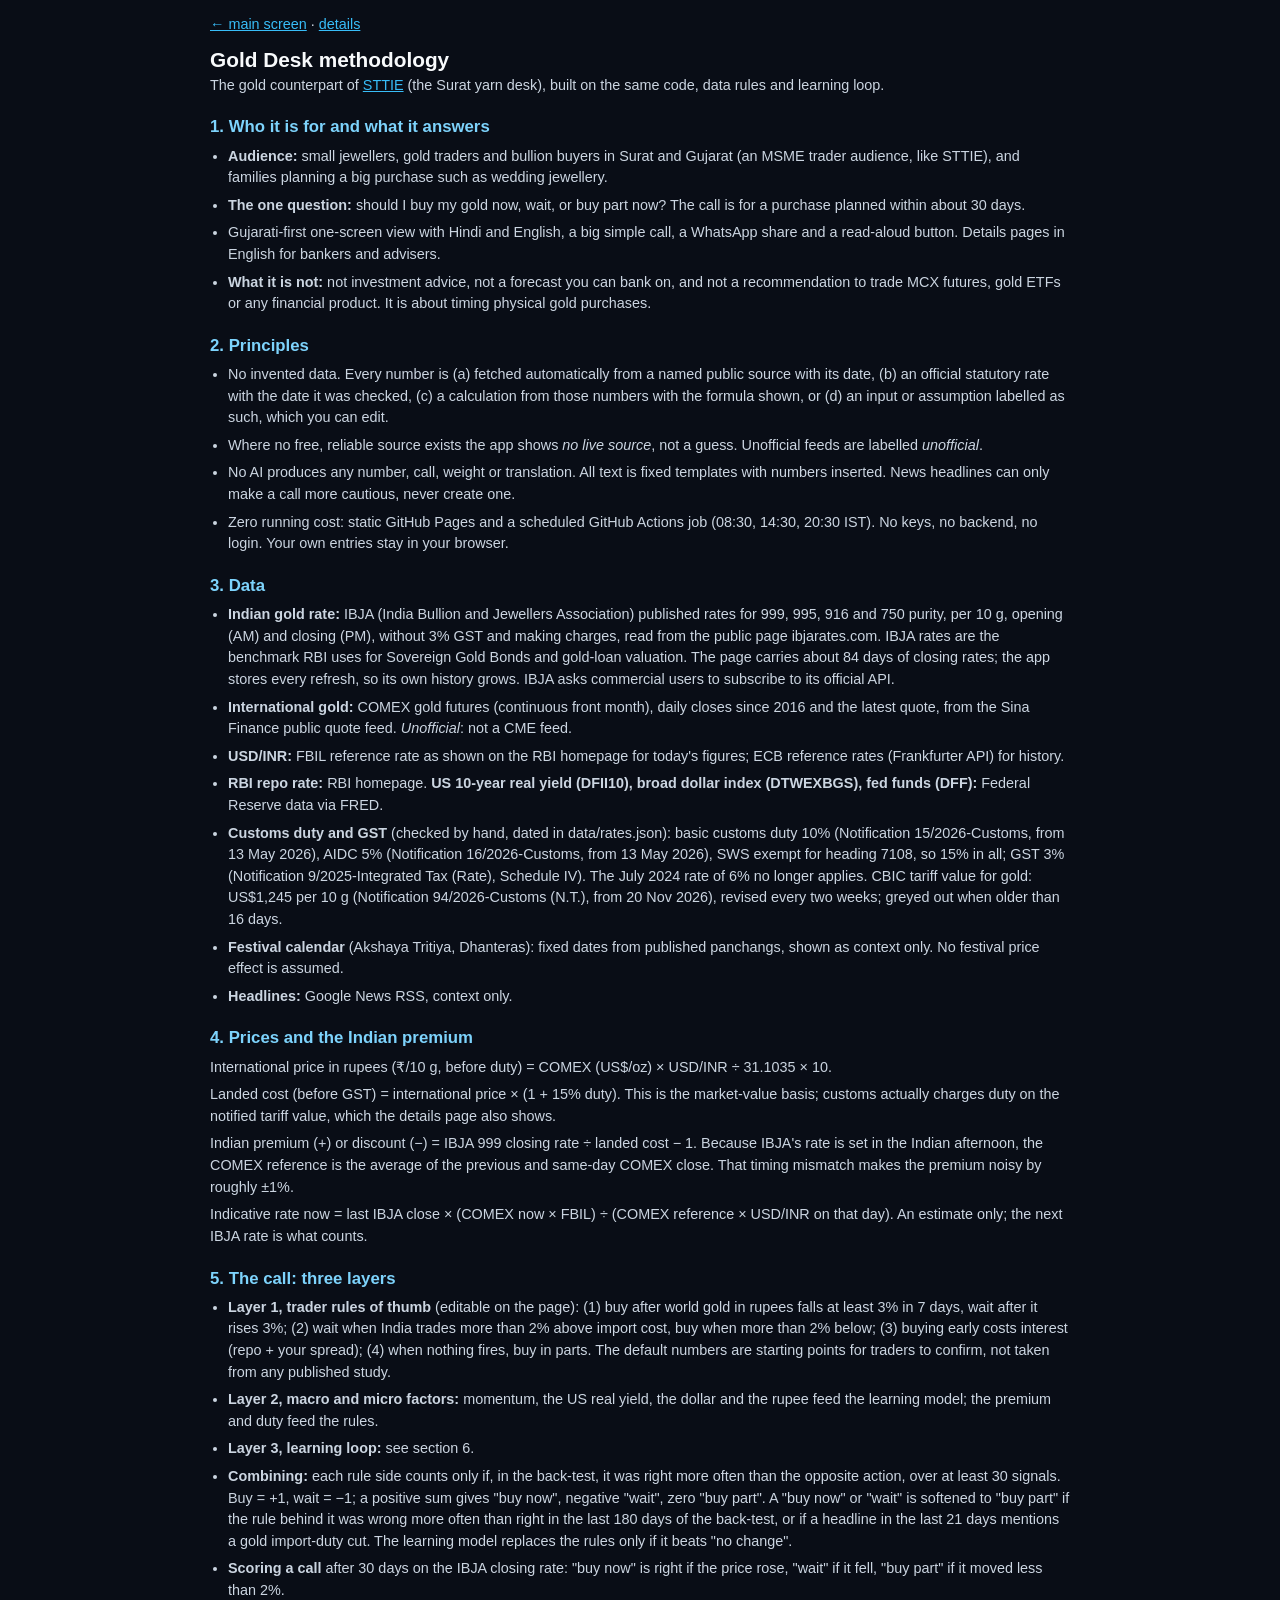
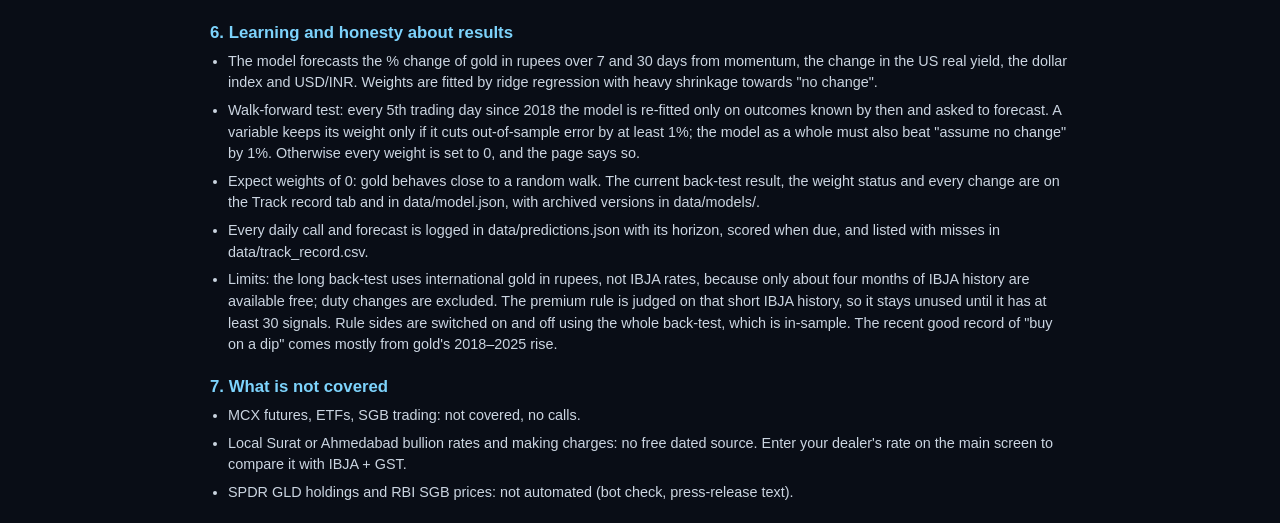
==== methodology.html @ 849dfb8c "Gold Desk: Surat/Gujarat gold buy-now-or-wait advice — IBJA + COMEX + official duty, Gujarati main s" ====
<!DOCTYPE html><html lang="en"><head><meta charset="UTF-8"><meta name="viewport" content="width=device-width, initial-scale=1.0"><title>Gold Desk methodology</title><link rel="icon" href="data:image/svg+xml,%3Csvg xmlns=%22http://www.w3.org/2000/svg%22 viewBox=%220 0 100 100%22%3E%3Ctext y=%22.9em%22 font-size=%2290%22%3E%F0%9F%AA%99%3C/text%3E%3C/svg%3E">
<link rel="stylesheet" href="assets/style.css">
<style>.m{max-width:860px;margin:0 auto}.m h2{font-size:1.05rem;margin:18px 0 6px;color:#7dd3fc}.m p,.m li{font-size:.9rem;color:#cbd5e1;margin-bottom:6px}.m ul{padding-left:18px}</style></head>
<body><div class="m">
<p><a href="index.html">← main screen</a> · <a href="index.html#details">details</a></p>
<h1 style="font-size:1.3rem;margin-top:8px">Gold Desk methodology</h1>
<p class="sub">The gold counterpart of <a href="https://cakashoza-cmyk.github.io/sttie/">STTIE</a> (the Surat yarn desk), built on the same code, data rules and learning loop.</p>

<h2>1. Who it is for and what it answers</h2>
<ul><li><b>Audience:</b> small jewellers, gold traders and bullion buyers in Surat and Gujarat (an MSME trader audience, like STTIE), and families planning a big purchase such as wedding jewellery.</li>
<li><b>The one question:</b> should I buy my gold now, wait, or buy part now? The call is for a purchase planned within about 30 days.</li>
<li>Gujarati-first one-screen view with Hindi and English, a big simple call, a WhatsApp share and a read-aloud button. Details pages in English for bankers and advisers.</li>
<li><b>What it is not:</b> not investment advice, not a forecast you can bank on, and not a recommendation to trade MCX futures, gold ETFs or any financial product. It is about timing physical gold purchases.</li></ul>

<h2>2. Principles</h2>
<ul><li>No invented data. Every number is (a) fetched automatically from a named public source with its date, (b) an official statutory rate with the date it was checked, (c) a calculation from those numbers with the formula shown, or (d) an input or assumption labelled as such, which you can edit.</li>
<li>Where no free, reliable source exists the app shows <i>no live source</i>, not a guess. Unofficial feeds are labelled <i>unofficial</i>.</li>
<li>No AI produces any number, call, weight or translation. All text is fixed templates with numbers inserted. News headlines can only make a call more cautious, never create one.</li>
<li>Zero running cost: static GitHub Pages and a scheduled GitHub Actions job (08:30, 14:30, 20:30 IST). No keys, no backend, no login. Your own entries stay in your browser.</li></ul>

<h2>3. Data</h2>
<ul><li><b>Indian gold rate:</b> IBJA (India Bullion and Jewellers Association) published rates for 999, 995, 916 and 750 purity, per 10 g, opening (AM) and closing (PM), without 3% GST and making charges, read from the public page ibjarates.com. IBJA rates are the benchmark RBI uses for Sovereign Gold Bonds and gold-loan valuation. The page carries about 84 days of closing rates; the app stores every refresh, so its own history grows. IBJA asks commercial users to subscribe to its official API.</li>
<li><b>International gold:</b> COMEX gold futures (continuous front month), daily closes since 2016 and the latest quote, from the Sina Finance public quote feed. <i>Unofficial</i>: not a CME feed.</li>
<li><b>USD/INR:</b> FBIL reference rate as shown on the RBI homepage for today's figures; ECB reference rates (Frankfurter API) for history.</li>
<li><b>RBI repo rate:</b> RBI homepage. <b>US 10-year real yield (DFII10), broad dollar index (DTWEXBGS), fed funds (DFF):</b> Federal Reserve data via FRED.</li>
<li><b>Customs duty and GST</b> (checked by hand, dated in data/rates.json): basic customs duty 10% (Notification 15/2026-Customs, from 13 May 2026), AIDC 5% (Notification 16/2026-Customs, from 13 May 2026), SWS exempt for heading 7108, so 15% in all; GST 3% (Notification 9/2025-Integrated Tax (Rate), Schedule IV). The July 2024 rate of 6% no longer applies. CBIC tariff value for gold: US$1,245 per 10 g (Notification 94/2026-Customs (N.T.), from 20 Nov 2026), revised every two weeks; greyed out when older than 16 days.</li>
<li><b>Festival calendar</b> (Akshaya Tritiya, Dhanteras): fixed dates from published panchangs, shown as context only. No festival price effect is assumed.</li>
<li><b>Headlines:</b> Google News RSS, context only.</li></ul>

<h2>4. Prices and the Indian premium</h2>
<p>International price in rupees (₹/10 g, before duty) = COMEX (US$/oz) × USD/INR ÷ 31.1035 × 10.</p>
<p>Landed cost (before GST) = international price × (1 + 15% duty). This is the market-value basis; customs actually charges duty on the notified tariff value, which the details page also shows.</p>
<p>Indian premium (+) or discount (−) = IBJA 999 closing rate ÷ landed cost − 1. Because IBJA's rate is set in the Indian afternoon, the COMEX reference is the average of the previous and same-day COMEX close. That timing mismatch makes the premium noisy by roughly ±1%.</p>
<p>Indicative rate now = last IBJA close × (COMEX now × FBIL) ÷ (COMEX reference × USD/INR on that day). An estimate only; the next IBJA rate is what counts.</p>

<h2>5. The call: three layers</h2>
<ul><li><b>Layer 1, trader rules of thumb</b> (editable on the page): (1) buy after world gold in rupees falls at least 3% in 7 days, wait after it rises 3%; (2) wait when India trades more than 2% above import cost, buy when more than 2% below; (3) buying early costs interest (repo + your spread); (4) when nothing fires, buy in parts. The default numbers are starting points for traders to confirm, not taken from any published study.</li>
<li><b>Layer 2, macro and micro factors:</b> momentum, the US real yield, the dollar and the rupee feed the learning model; the premium and duty feed the rules.</li>
<li><b>Layer 3, learning loop:</b> see section 6.</li>
<li><b>Combining:</b> each rule side counts only if, in the back-test, it was right more often than the opposite action, over at least 30 signals. Buy = +1, wait = −1; a positive sum gives "buy now", negative "wait", zero "buy part". A "buy now" or "wait" is softened to "buy part" if the rule behind it was wrong more often than right in the last 180 days of the back-test, or if a headline in the last 21 days mentions a gold import-duty cut. The learning model replaces the rules only if it beats "no change".</li>
<li><b>Scoring a call</b> after 30 days on the IBJA closing rate: "buy now" is right if the price rose, "wait" if it fell, "buy part" if it moved less than 2%.</li></ul>

<h2>6. Learning and honesty about results</h2>
<ul><li>The model forecasts the % change of gold in rupees over 7 and 30 days from momentum, the change in the US real yield, the dollar index and USD/INR. Weights are fitted by ridge regression with heavy shrinkage towards "no change".</li>
<li>Walk-forward test: every 5th trading day since 2018 the model is re-fitted only on outcomes known by then and asked to forecast. A variable keeps its weight only if it cuts out-of-sample error by at least 1%; the model as a whole must also beat "assume no change" by 1%. Otherwise every weight is set to 0, and the page says so.</li>
<li>Expect weights of 0: gold behaves close to a random walk. The current back-test result, the weight status and every change are on the Track record tab and in data/model.json, with archived versions in data/models/.</li>
<li>Every daily call and forecast is logged in data/predictions.json with its horizon, scored when due, and listed with misses in data/track_record.csv.</li>
<li>Limits: the long back-test uses international gold in rupees, not IBJA rates, because only about four months of IBJA history are available free; duty changes are excluded. The premium rule is judged on that short IBJA history, so it stays unused until it has at least 30 signals. Rule sides are switched on and off using the whole back-test, which is in-sample. The recent good record of "buy on a dip" comes mostly from gold's 2018–2025 rise.</li></ul>

<h2>7. What is not covered</h2>
<ul><li>MCX futures, ETFs, SGB trading: not covered, no calls.</li>
<li>Local Surat or Ahmedabad bullion rates and making charges: no free dated source. Enter your dealer's rate on the main screen to compare it with IBJA + GST.</li>
<li>SPDR GLD holdings and RBI SGB prices: not automated (bot check, press-release text).</li></ul>
</div></body></html>
---- assets/style.css ----
:root{--bg:#090d16;--card:#131c2e;--hover:#1a273e;--text:#f8fafc;--muted:#94a3b8;--blue:#38bdf8;--green:#22c55e;--yellow:#eab308;--red:#ef4444;--purple:#a855f7;--border:#24324a}
*{box-sizing:border-box;margin:0;padding:0;font-family:-apple-system,BlinkMacSystemFont,"Segoe UI",Roboto,Helvetica,Arial,sans-serif}
body{background:var(--bg);color:var(--text);line-height:1.5;padding:14px}
.container{max-width:1300px;margin:0 auto}
header{display:flex;justify-content:space-between;align-items:center;gap:12px;flex-wrap:wrap;padding-bottom:12px;border-bottom:1px solid var(--border);margin-bottom:14px}
h1{font-size:1.25rem}h1 small{display:block;font-size:.8rem;color:var(--muted);font-weight:400}
.meta{font-size:.8rem;color:var(--muted);text-align:right}
.tabs{display:flex;gap:6px;overflow-x:auto;padding-bottom:10px;margin-bottom:14px;border-bottom:1px solid var(--border)}
.tab{background:transparent;border:1px solid transparent;color:var(--muted);padding:8px 12px;border-radius:6px;font-size:.84rem;font-weight:600;cursor:pointer;white-space:nowrap}
.tab:hover{color:var(--text);background:var(--hover)}.tab.active{color:#fff;background:#0284c7;border-color:var(--blue)}
.screen{display:none}.screen.active{display:block}
.grid{display:grid;grid-template-columns:repeat(auto-fit,minmax(240px,1fr));gap:12px;margin-bottom:14px}
.grid2{display:grid;grid-template-columns:repeat(auto-fit,minmax(420px,1fr));gap:14px;margin-bottom:14px}
@media(max-width:520px){.grid2{grid-template-columns:1fr}}
.card{background:var(--card);border:1px solid var(--border);border-radius:8px;padding:16px}
.ct{font-size:.82rem;font-weight:700;color:var(--muted);text-transform:uppercase;letter-spacing:.4px;margin-bottom:10px;display:flex;justify-content:space-between;gap:8px;align-items:center}
.big{font-size:1.6rem;font-weight:700}.big small{font-size:.85rem;color:var(--muted);font-weight:400}
.sub{font-size:.78rem;color:var(--muted)}
table{width:100%;border-collapse:collapse;font-size:.84rem;margin-top:6px}
th{background:#0b1320;color:var(--muted);font-weight:600;padding:7px 8px;border-bottom:1px solid var(--border);text-align:left}
td{padding:7px 8px;border-bottom:1px solid var(--border);vertical-align:top}
tr:hover td{background:var(--hover)}
.pill{display:inline-block;font-size:.68rem;font-weight:700;padding:2px 7px;border-radius:10px;text-transform:uppercase;letter-spacing:.3px;border:1px solid}
.p-live{color:#4ade80;border-color:#22c55e;background:rgba(34,197,94,.12)}
.p-official{color:#7dd3fc;border-color:#38bdf8;background:rgba(56,189,248,.12)}
.p-input{color:#fde047;border-color:#eab308;background:rgba(234,179,8,.12)}
.p-assume{color:#fdba74;border-color:#f97316;background:rgba(249,115,22,.12)}
.p-est{color:#d8b4fe;border-color:#a855f7;background:rgba(168,85,247,.12)}
.p-stale,.p-none{color:#94a3b8;border-color:#475569;background:rgba(71,85,105,.2)}
.p-bad{color:#f87171;border-color:#ef4444;background:rgba(239,68,68,.12)}
.grey{color:#64748b;font-style:italic}
.up{color:#4ade80}.down{color:#f87171}.flat{color:#fde047}
.src{font-size:.72rem;color:var(--muted)}.src a{color:var(--blue)}
a{color:var(--blue)}
input[type=number],input[type=text],input[type=date],select{background:#0b1320;color:var(--text);border:1px solid #eab308;border-radius:4px;padding:4px 6px;font-size:.84rem;width:100px}
input.assume{border-color:#f97316}
input[type=range]{width:100%;accent-color:var(--blue)}
.row{display:flex;justify-content:space-between;align-items:center;gap:8px;margin-bottom:8px;font-size:.84rem}
.box{background:#0b1320;border-radius:6px;padding:12px;margin-bottom:10px}
.note{font-size:.8rem;color:#cbd5e1;background:rgba(56,189,248,.07);border-left:3px solid var(--blue);padding:8px 10px;border-radius:4px;margin-bottom:12px}
.warn{font-size:.8rem;color:#fde68a;background:rgba(234,179,8,.08);border-left:3px solid var(--yellow);padding:8px 10px;border-radius:4px;margin-bottom:12px}
.formula{font-family:ui-monospace,Menlo,Consolas,monospace;font-size:.76rem;color:#cbd5e1;background:#0b1320;padding:8px;border-radius:4px;white-space:pre-wrap;margin-top:6px}
details summary{cursor:pointer;font-size:.8rem;color:var(--blue);margin-top:6px}
button.btn{background:#0284c7;color:#fff;border:0;border-radius:5px;padding:6px 12px;font-size:.82rem;font-weight:600;cursor:pointer}
button.btn.ghost{background:transparent;border:1px solid var(--border);color:var(--muted)}
.call{font-size:1.15rem;font-weight:700}
svg.spark{vertical-align:middle}
.legend{font-size:.74rem;color:var(--muted);display:flex;gap:10px;flex-wrap:wrap;margin-top:4px}
/* main simple screen: mobile first */
.simple{max-width:520px;margin:0 auto;padding:4px 2px 30px}
.langs{display:flex;gap:6px;justify-content:center;margin-bottom:10px}
.langs button{flex:1;font-size:1rem;padding:10px 6px;border-radius:8px;border:1px solid var(--border);background:var(--card);color:var(--muted);font-weight:700}
.langs button.on{background:#0284c7;color:#fff;border-color:var(--blue)}
.s-title{font-size:1.35rem;text-align:center;margin:6px 0 12px}
.answer{border-radius:14px;padding:18px 16px;text-align:center;margin-bottom:12px;border:2px solid}
.answer.buy{background:rgba(34,197,94,.14);border-color:#22c55e}.answer.wait{background:rgba(239,68,68,.13);border-color:#ef4444}.answer.small{background:rgba(234,179,8,.13);border-color:#eab308}
.a-label{font-size:1rem;color:#cbd5e1}.a-main{font-size:2.3rem;font-weight:800;line-height:1.2;margin:6px 0}.a-reason{font-size:1.1rem;color:#e2e8f0}
.tile{background:var(--card);border:1px solid var(--border);border-radius:12px;padding:14px 16px;margin-bottom:12px}
.t-label{display:block;font-size:1rem;color:var(--muted);font-weight:700;margin-bottom:4px}
.t-big{font-size:2.4rem;font-weight:800}.t-mid{font-size:1.45rem;font-weight:800}.t-sub{font-size:.95rem;color:var(--muted)}
.center{text-align:center}
.q-row{display:flex;gap:8px}
.q-row input{flex:1;font-size:1.8rem;padding:10px;border-radius:10px;border:2px solid #eab308;background:#0b1320;color:#fff;width:100%}
.q-clear{font-size:1rem;padding:0 14px;border-radius:10px;border:1px solid var(--border);background:transparent;color:var(--muted)}
.actions{display:flex;gap:10px;margin:6px 0 14px}
.actions button{flex:1;font-size:1.15rem;font-weight:800;padding:14px;border-radius:12px;border:0;cursor:pointer}
.wa{background:#25d366;color:#062b16}.speak{background:#334155;color:#fff}
.details-link{font-size:.9rem;color:var(--muted)}
details.aud{display:inline-block}details.aud summary{list-style:none;cursor:pointer;color:inherit;font-size:inherit;margin:0;border-bottom:1px dotted #64748b}
details.aud summary::-webkit-details-marker{display:none}
.audbox{font-size:.74rem;font-weight:400;color:#cbd5e1;background:#0b1320;border:1px solid var(--border);border-radius:6px;padding:8px;margin-top:4px;max-width:440px;line-height:1.45}
.p-unofficial{color:#fbbf24;border-color:#f59e0b;background:rgba(245,158,11,.12)}
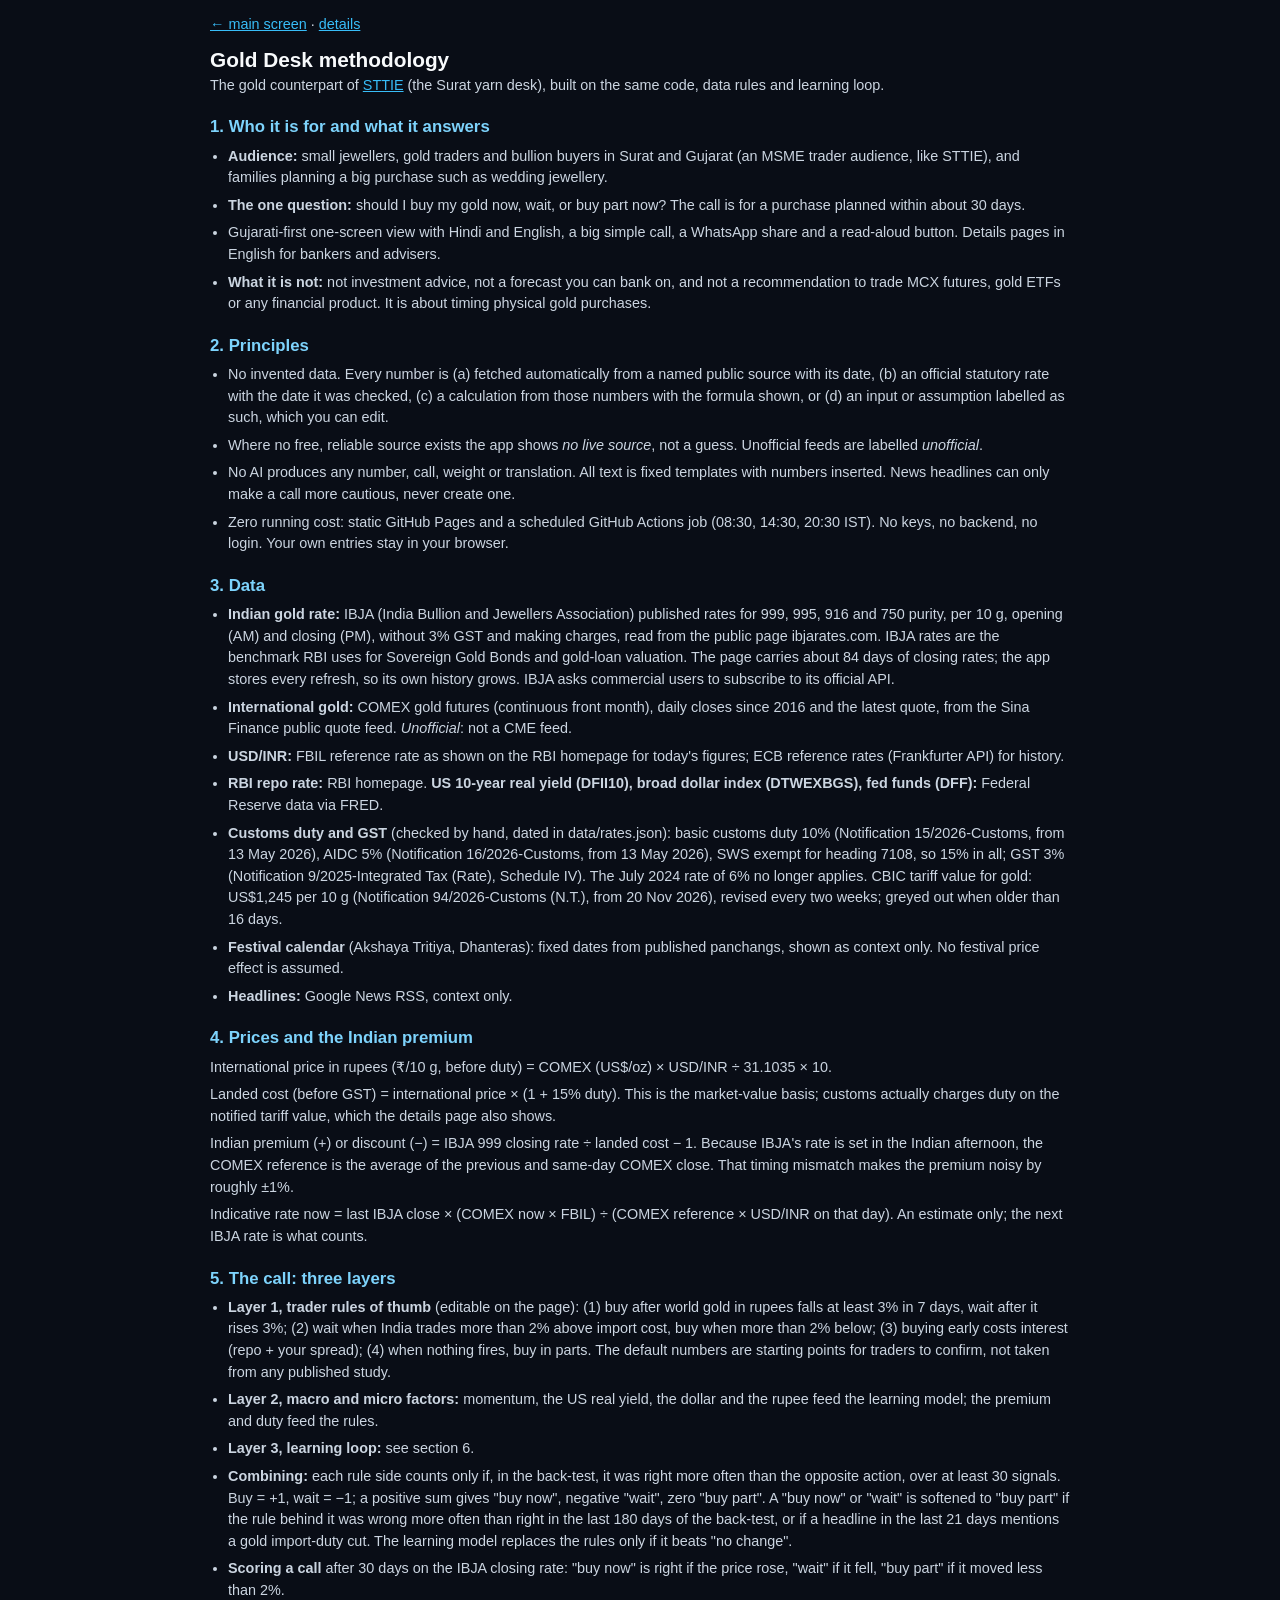
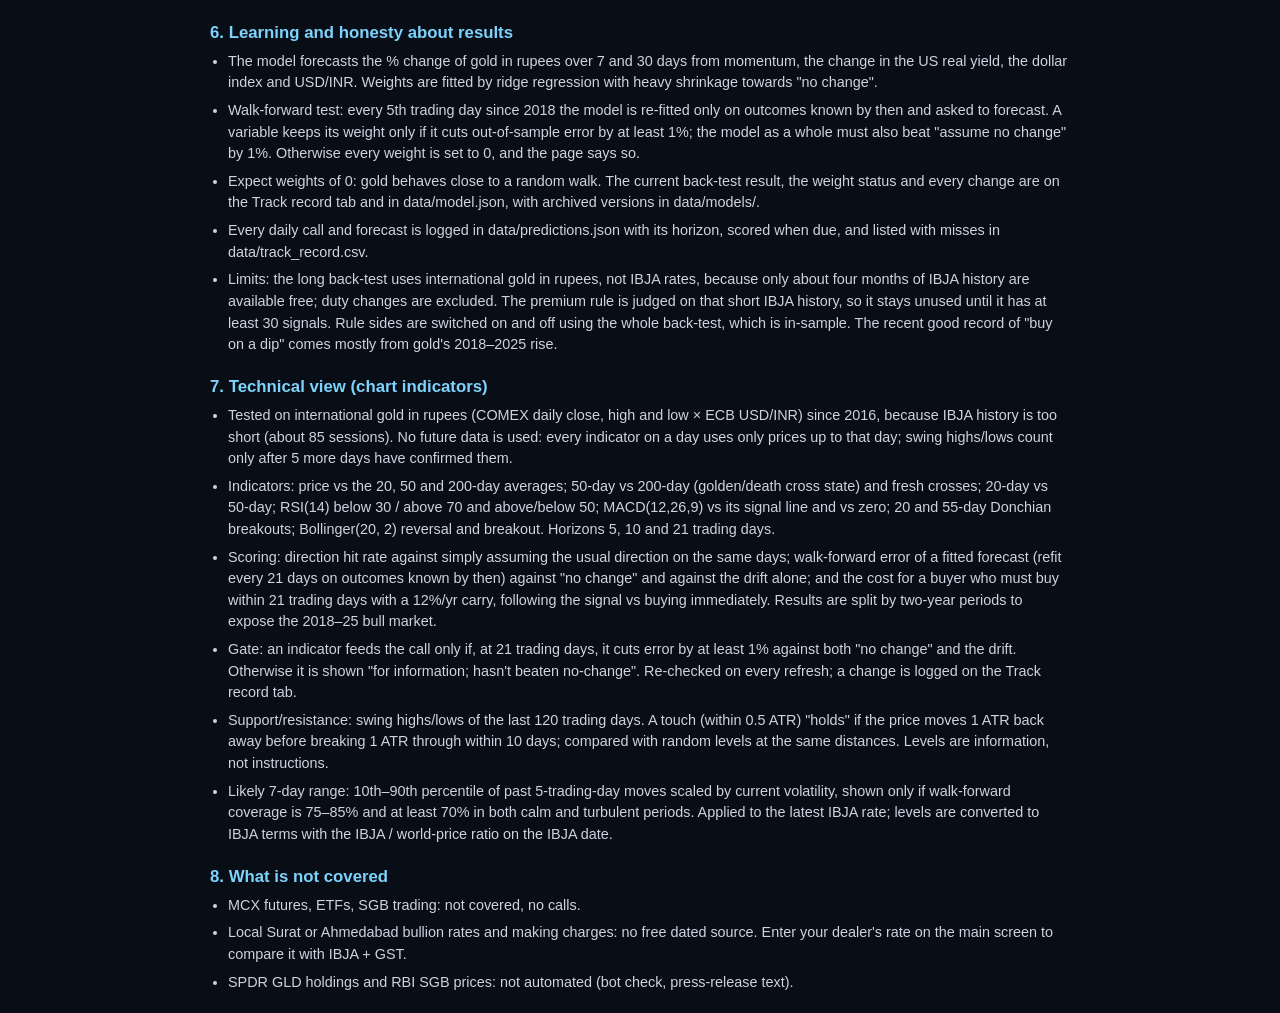
==== commit 3177bdc5: "Technical view: back-tested chart indicators, support/resistance and 7-day range (tab 7, gu/hi/en); " ====
--- a/methodology.html
+++ b/methodology.html
@@ -47,7 +47,15 @@
 <li>Every daily call and forecast is logged in data/predictions.json with its horizon, scored when due, and listed with misses in data/track_record.csv.</li>
 <li>Limits: the long back-test uses international gold in rupees, not IBJA rates, because only about four months of IBJA history are available free; duty changes are excluded. The premium rule is judged on that short IBJA history, so it stays unused until it has at least 30 signals. Rule sides are switched on and off using the whole back-test, which is in-sample. The recent good record of "buy on a dip" comes mostly from gold's 2018–2025 rise.</li></ul>
 
-<h2>7. What is not covered</h2>
+<h2>7. Technical view (chart indicators)</h2>
+<ul><li>Tested on international gold in rupees (COMEX daily close, high and low × ECB USD/INR) since 2016, because IBJA history is too short (about 85 sessions). No future data is used: every indicator on a day uses only prices up to that day; swing highs/lows count only after 5 more days have confirmed them.</li>
+<li>Indicators: price vs the 20, 50 and 200-day averages; 50-day vs 200-day (golden/death cross state) and fresh crosses; 20-day vs 50-day; RSI(14) below 30 / above 70 and above/below 50; MACD(12,26,9) vs its signal line and vs zero; 20 and 55-day Donchian breakouts; Bollinger(20, 2) reversal and breakout. Horizons 5, 10 and 21 trading days.</li>
+<li>Scoring: direction hit rate against simply assuming the usual direction on the same days; walk-forward error of a fitted forecast (refit every 21 days on outcomes known by then) against "no change" and against the drift alone; and the cost for a buyer who must buy within 21 trading days with a 12%/yr carry, following the signal vs buying immediately. Results are split by two-year periods to expose the 2018–25 bull market.</li>
+<li>Gate: an indicator feeds the call only if, at 21 trading days, it cuts error by at least 1% against both "no change" and the drift. Otherwise it is shown "for information; hasn't beaten no-change". Re-checked on every refresh; a change is logged on the Track record tab.</li>
+<li>Support/resistance: swing highs/lows of the last 120 trading days. A touch (within 0.5 ATR) "holds" if the price moves 1 ATR back away before breaking 1 ATR through within 10 days; compared with random levels at the same distances. Levels are information, not instructions.</li>
+<li>Likely 7-day range: 10th–90th percentile of past 5-trading-day moves scaled by current volatility, shown only if walk-forward coverage is 75–85% and at least 70% in both calm and turbulent periods. Applied to the latest IBJA rate; levels are converted to IBJA terms with the IBJA / world-price ratio on the IBJA date.</li></ul>
+
+<h2>8. What is not covered</h2>
 <ul><li>MCX futures, ETFs, SGB trading: not covered, no calls.</li>
 <li>Local Surat or Ahmedabad bullion rates and making charges: no free dated source. Enter your dealer's rate on the main screen to compare it with IBJA + GST.</li>
 <li>SPDR GLD holdings and RBI SGB prices: not automated (bot check, press-release text).</li></ul>
